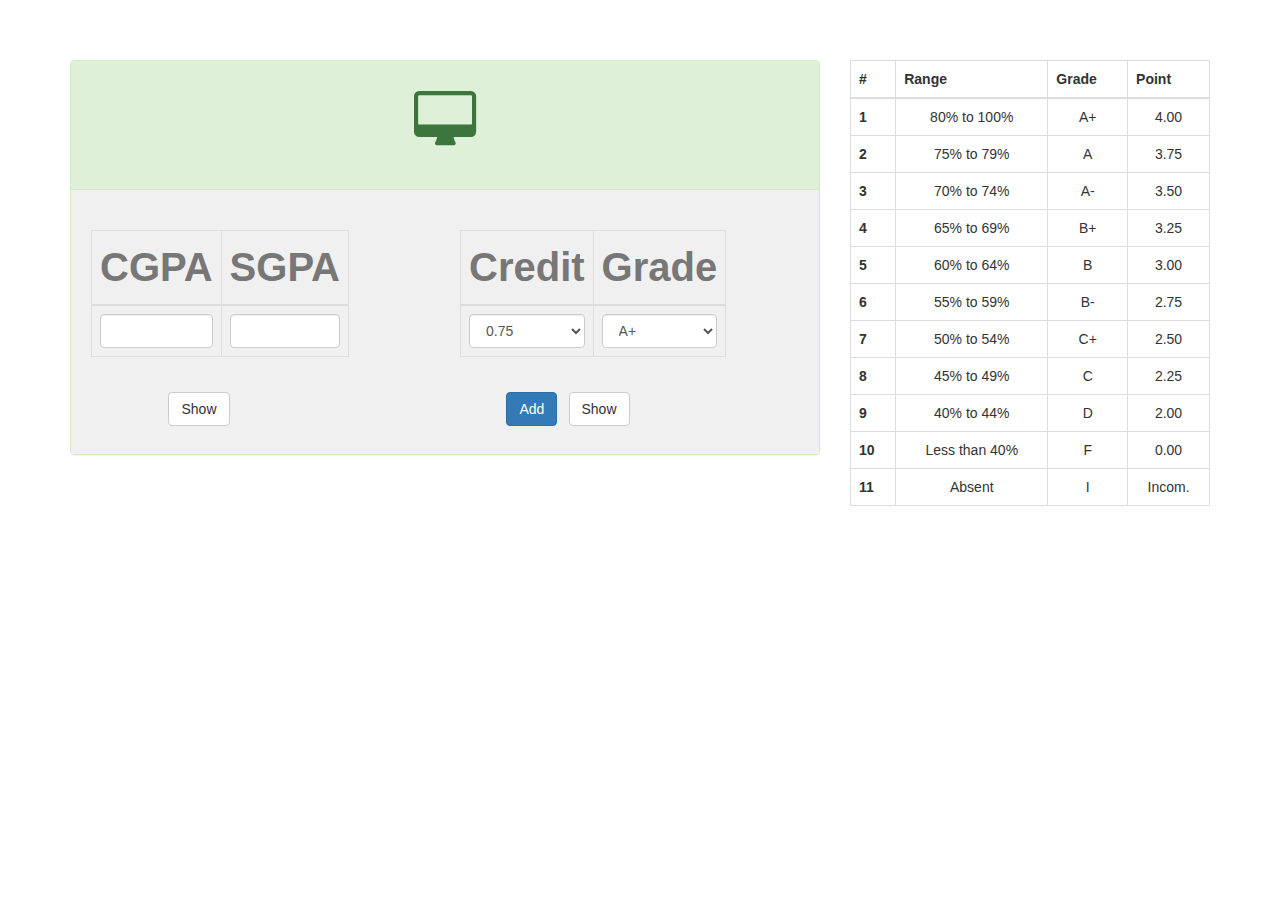
==== cgpa_calc/index.html @ ecebdd2a "cgpa calculator mini project added" ====
<!DOCTYPE html>
<html>
<head>
	<meta charset="utf-8">
	<meta http-equiv="X-UA-Compatible" content="IE=edge">
	<title>CGPA Calculator</title>
	<link rel="stylesheet" href="https://maxcdn.bootstrapcdn.com/bootstrap/3.3.7/css/bootstrap.min.css">
	<link rel="stylesheet" href="css/style.css">
	<link href="css/hover.css" rel="stylesheet" media="all">
</head>
<body>
<br><br><br>
        <div class="container ">
            <div class="row">
                 <div class="col-md-8 text-center">
                    <div class="panel panel-success panel-pricing">
                        <div class="panel-heading">
                            <i class="fa fa-desktop"></i>
                            <h3><!-- SGPA Calculator --></h3>
                        </div>
                        <div class="panel-body">
                          
                        <h3 id="result"></h3>
                          <div class="row">
                             <div class="col-md-4">
                              <table class="table table-bordered" id="">
                              <thead>
                                <tr>
                                  <th>CGPA</th>
                                  <th>SGPA</th>
                                </tr>
                              </thead>
                              <tbody>
                                <tr>
                                  <td>
                                   <input type="text" class="form-control" name="cgpa">
                                  </td>
                                  <td>
                                    <input type="text" class="form-control" name="sgpa">
                                  </td>
                                </tr>
                                <tr></tr>
                              </tbody>
                            </table>
                              <button type="button" value="submit" class="btn btn-default" id="">Show</button>
                            </div>
                            <div class="col-md-2">
                              
                            </div>
                            <div class="col-md-4">
                                <table class="table table-bordered" id="form_table">
                              <thead>
                                <tr>
                                  <th>Credit</th>
                                  <th>Grade</th>
                                </tr>
                              </thead>
                              <tbody>
                                <tr>
                                  <td>
                                  <select name="credit[]" id="credit" class="form-control">
                                      <option value="0.75">0.75</option>
                                      <option value="1.50">1.50</option>
                                      <option value="3.00">3.00</option>
                                  </select>
                                  </td>
                                  <td>
                                  <select name="grade[]" id="grade" class="form-control">
                                      <option value="4.00">A+</option>
                                      <option value="3.75">A</option>
                                      <option value="3.50">A-</option>
                                  </select>
                                  </td>
                                </tr>
                                <tr></tr>
                              </tbody>
                            </table>
                            <button type="button" class="btn btn-primary" id="addRow">Add</button>
                          <button type="button" value="submit" class="btn btn-default" id="showValues">Show</button>
                            </div>

                          </div>
                     </div>
                       
                    </div>
                </div>
                <div class="col-md-4 text-center">
                    <table class="table table-bordered">
                      <thead>
                        <tr>
                          <th>#</th>
                          <th>Range</th>
                          <th>Grade</th>
                          <th>Point</th>
                        </tr>
                      </thead>
                      <tbody>
                        <tr>
                          <th scope="row">1</th>
                          <td>80% to 100%</td>
                          <td>A+</td>
                          <td>4.00</td>
                        </tr>
                        <tr>
                          <th scope="row">2</th>
                          <td>75% to 79%</td>
                          <td>A</td>
                          <td>3.75</td>
                        </tr>
                        <tr>
                          <th scope="row">3</th>
                          <td>70% to 74%</td>
                          <td>A-</td>
                          <td>3.50</td>
                        </tr>
                        <tr>
                          <th scope="row">4</th>
                          <td>65% to 69%</td>
                          <td>B+</td>
                          <td>3.25</td>
                        </tr>
                        <tr>
                          <th scope="row">5</th>
                          <td>60% to 64%</td>
                          <td>B</td>
                          <td>3.00</td>
                        </tr><tr>
                          <th scope="row">6</th>
                          <td>55% to 59%</td>
                          <td>B-</td>
                          <td>2.75</td>
                        </tr>
                        <tr>
                          <th scope="row">7</th>
                          <td>50% to 54%</td>
                          <td>C+</td>
                          <td>2.50</td>
                        </tr>
                        <tr>
                          <th scope="row">8</th>
                          <td>45% to 49%</td>
                          <td>C</td>
                          <td>2.25</td>
                        </tr>
                        <tr>
                          <th scope="row">9</th>
                          <td>40% to 44%</td>
                          <td>D</td>
                          <td>2.00</td>
                        </tr>
                        <tr>
                          <th scope="row">10</th>
                          <td>Less than 40%</td>
                          <td>F</td>
                          <td>0.00</td>
                        </tr>
                        <tr>
                          <th scope="row">11</th>
                          <td>Absent</td>
                          <td>I</td>
                          <td>Incom.</td>
                        </tr>

                      </tbody>
                    </table>
                </div>


            </div>

</div>



	<script type="text/javascript" src="https://cdnjs.cloudflare.com/ajax/libs/jquery/3.1.1/jquery.min.js"></script>
	<script src="js/main.js" type="text/javascript"></script>
</body>
</html>
---- cgpa_calc/css/style.css ----
@import url("http://maxcdn.bootstrapcdn.com/font-awesome/4.2.0/css/font-awesome.min.css");

.panel-pricing {
  -moz-transition: all .3s ease;
  -o-transition: all .3s ease;
  -webkit-transition: all .3s ease;
}
.panel-pricing:hover {
  box-shadow: 0px 0px 30px rgba(0, 0, 0, 0.2);
}
.panel-pricing .panel-heading {
  padding: 20px 10px;
}
.panel-pricing .panel-heading .fa {
  margin-top: 10px;
  font-size: 58px;
}
.panel-pricing .list-group-item {
  color: #777777;
  border-bottom: 1px solid rgba(250, 250, 250, 0.5);
}
.panel-pricing .list-group-item:last-child {
  border-bottom-right-radius: 0px;
  border-bottom-left-radius: 0px;
}
.panel-pricing .list-group-item:first-child {
  border-top-right-radius: 0px;
  border-top-left-radius: 0px;
}
.panel-pricing .panel-body {
  background-color: #f0f0f0;
  font-size: 40px;
  color: #777777;
  padding: 20px;
  margin: 0px;
}
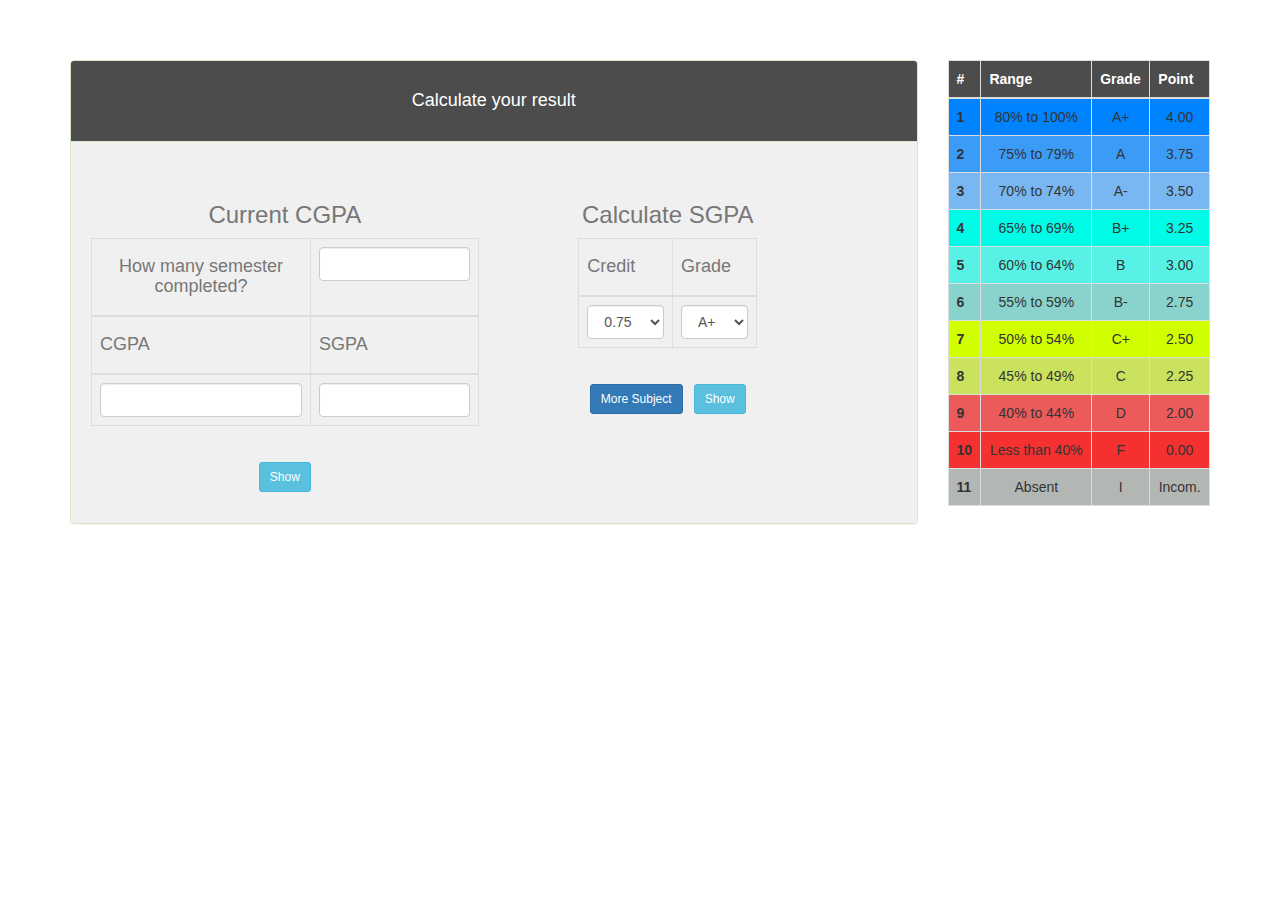
==== commit a878f124: "cgpa_calc work completed" ====
--- a/cgpa_calc/index.html
+++ b/cgpa_calc/index.html
@@ -12,47 +12,56 @@
 <br><br><br>
         <div class="container ">
             <div class="row">
-                 <div class="col-md-8 text-center">
+                 <div class="col-md-9 text-center">
                     <div class="panel panel-success panel-pricing">
-                        <div class="panel-heading">
-                            <i class="fa fa-desktop"></i>
-                            <h3><!-- SGPA Calculator --></h3>
+                        <div class="panel-heading" style="background-color: #4c4c4c; color: white;">
+                            <h4><span>Calculate your result</span></h4>
                         </div>
                         <div class="panel-body">
-                          
-                        <h3 id="result"></h3>
+                            <h3><span class="label label-info" id="result_cgpa"></span></h3>
+                            <h3><span class="label label-info" id="result"></span></h3>
                           <div class="row">
-                             <div class="col-md-4">
+                             <div class="col-md-6">
+                                 <h3>Current CGPA</h3>
                               <table class="table table-bordered" id="">
                               <thead>
+                              <tr>
+                                  <td>
+                                      <h4>How many semester completed?</h4>
+                                  </td>
+                                  <td>
+                                      <input type="number" max="12" min="1" id="total_semesters" class="form-control" name="total_semesters">
+                                  </td>
+                              </tr>
                                 <tr>
-                                  <th>CGPA</th>
-                                  <th>SGPA</th>
+                                  <th><h4>CGPA</h4></th>
+                                  <th><h4>SGPA</h4></th>
                                 </tr>
                               </thead>
                               <tbody>
                                 <tr>
                                   <td>
-                                   <input type="text" class="form-control" name="cgpa">
+                                   <input type="text" id="previous_cgpa" class="form-control" name="cgpa">
                                   </td>
                                   <td>
-                                    <input type="text" class="form-control" name="sgpa">
+                                    <input type="text" id="current_sgpa" class="form-control" name="sgpa">
                                   </td>
                                 </tr>
                                 <tr></tr>
                               </tbody>
                             </table>
-                              <button type="button" value="submit" class="btn btn-default" id="">Show</button>
+                              <button type="button" id="current_cgpa_show" value="submit" class="btn btn-info btn-sm">Show</button>
                             </div>
-                            <div class="col-md-2">
+                            <div class="col-md-1">
                               
                             </div>
-                            <div class="col-md-4">
+                            <div class="col-md-3">
+                                <h3>Calculate SGPA</h3>
                                 <table class="table table-bordered" id="form_table">
                               <thead>
                                 <tr>
-                                  <th>Credit</th>
-                                  <th>Grade</th>
+                                  <th><h4>Credit</h4></th>
+                                  <th><h4>Grade</h4></th>
                                 </tr>
                               </thead>
                               <tbody>
@@ -69,14 +78,22 @@
                                       <option value="4.00">A+</option>
                                       <option value="3.75">A</option>
                                       <option value="3.50">A-</option>
+                                      <option value="3.25">B+</option>
+                                      <option value="3.00">B</option>
+                                      <option value="2.75">B-</option>
+                                      <option value="2.50">C+</option>
+                                      <option value="2.25">C</option>
+                                      <option value="2.00">D</option>
+                                      <option value="0.00">F</option>
+                                      <option value="0.00">I</option>
                                   </select>
                                   </td>
                                 </tr>
                                 <tr></tr>
                               </tbody>
                             </table>
-                            <button type="button" class="btn btn-primary" id="addRow">Add</button>
-                          <button type="button" value="submit" class="btn btn-default" id="showValues">Show</button>
+                            <button type="button" class="btn btn-primary btn-sm" id="addRow">More Subject</button>
+                          <button type="button" value="submit" class="btn btn-info btn-sm" id="showValues">Show</button>
                             </div>
 
                           </div>
@@ -84,10 +101,10 @@
                        
                     </div>
                 </div>
-                <div class="col-md-4 text-center">
+                <div class="col-md-3 text-center">
                     <table class="table table-bordered">
                       <thead>
-                        <tr>
+                        <tr style="background-color: #4c4c4c; color: white;">
                           <th>#</th>
                           <th>Range</th>
                           <th>Grade</th>
@@ -95,66 +112,67 @@
                         </tr>
                       </thead>
                       <tbody>
-                        <tr>
+                        <tr  style="background-color: #0083ff">
                           <th scope="row">1</th>
                           <td>80% to 100%</td>
                           <td>A+</td>
                           <td>4.00</td>
                         </tr>
-                        <tr>
+                        <tr   style="background-color: #3b9cf7" >
                           <th scope="row">2</th>
                           <td>75% to 79%</td>
                           <td>A</td>
                           <td>3.75</td>
                         </tr>
-                        <tr>
+                        <tr style="background-color: #79b7f2" >
                           <th scope="row">3</th>
                           <td>70% to 74%</td>
                           <td>A-</td>
                           <td>3.50</td>
                         </tr>
-                        <tr>
+                        <tr style="background-color: #00fce7">
                           <th scope="row">4</th>
                           <td>65% to 69%</td>
                           <td>B+</td>
                           <td>3.25</td>
                         </tr>
-                        <tr>
+                        <tr style="background-color: #57f2e5">
                           <th scope="row">5</th>
                           <td>60% to 64%</td>
                           <td>B</td>
                           <td>3.00</td>
-                        </tr><tr>
-                          <th scope="row">6</th>
+                        </tr>
+                        <tr style="background-color: #89d3cc">
+                            <th scope="row">6</th>
                           <td>55% to 59%</td>
                           <td>B-</td>
                           <td>2.75</td>
                         </tr>
-                        <tr>
+                        <tr style="background-color: #d0ff00">
                           <th scope="row">7</th>
                           <td>50% to 54%</td>
                           <td>C+</td>
                           <td>2.50</td>
                         </tr>
-                        <tr>
+                        <tr style="background-color: #cae25d">
                           <th scope="row">8</th>
                           <td>45% to 49%</td>
                           <td>C</td>
                           <td>2.25</td>
                         </tr>
-                        <tr>
+                        <tr style="background-color: #ed5a5a">
                           <th scope="row">9</th>
                           <td>40% to 44%</td>
                           <td>D</td>
                           <td>2.00</td>
                         </tr>
-                        <tr>
+                        <tr style="background-color: #f43030">
                           <th scope="row">10</th>
                           <td>Less than 40%</td>
                           <td>F</td>
                           <td>0.00</td>
                         </tr>
-                        <tr>
+                        <tr style="background-color: #b3b7b4">
                           <th scope="row">11</th>
                           <td>Absent</td>
                           <td>I</td>
